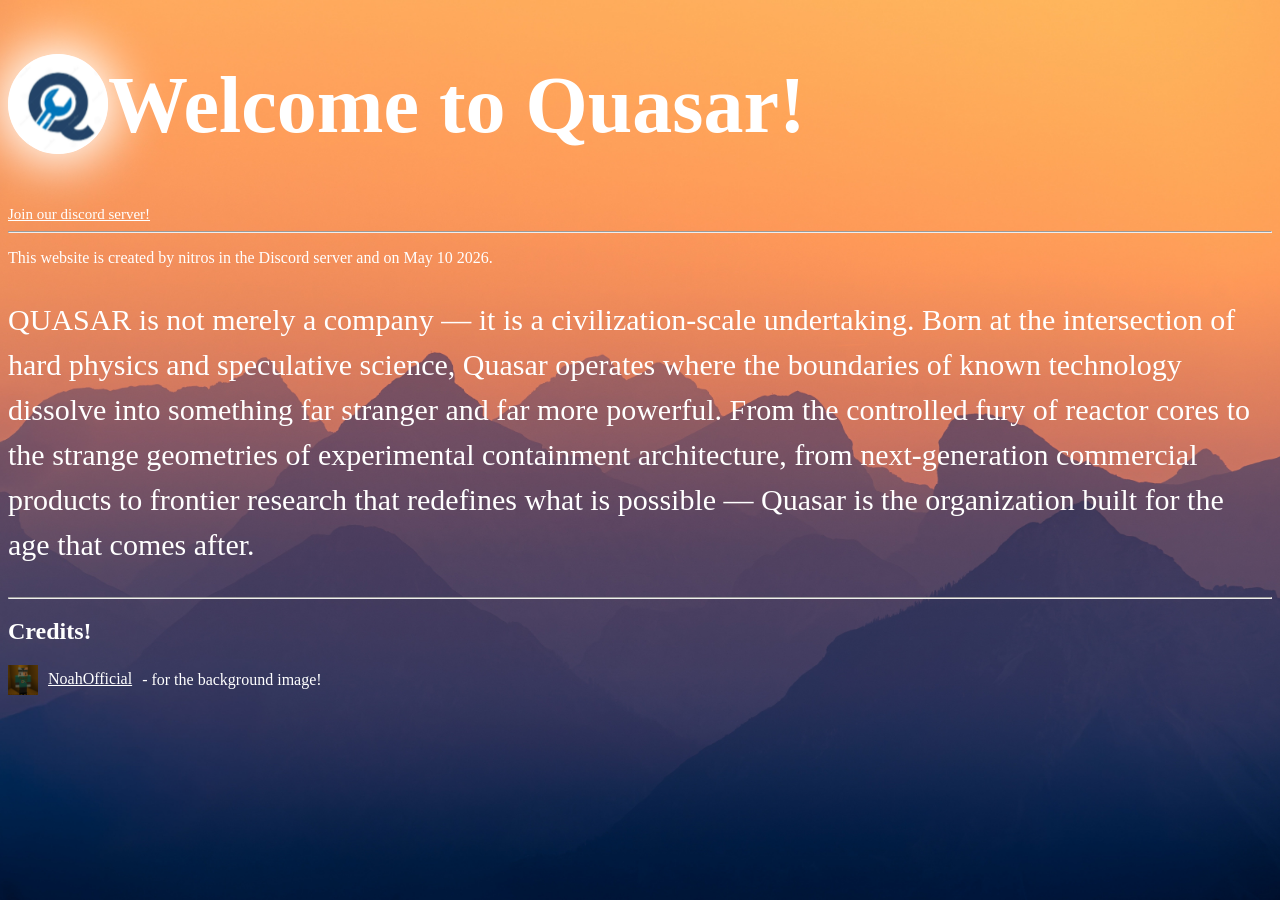
==== index.html @ c2767c57 "first commit" ====
<!DOCTYPE html>
<html>
    <style>
        .text {
            color: white;
            font-family: 'Lucida Console';
        }
        .glow_circle {
            width: 100px;
            height: 100px;
            background-color: white;
            border-radius: 50%;
            overflow: hidden;
            object-fit: cover;
            box-shadow: 0 0 50px 10px white;
        }
        @keyframes spin {
            from {
                transform: rotate(0deg);
            }
            to {
                transform: rotate(360deg);
            }
        }
        .rotate {
            animation: spin 10s linear infinite;
        }
    </style>
    <body style="background-image: url('imgs/background.png'); background-repeat: no-repeat; background-attachment: fixed; background-size: cover; background-position: center;">
        <img src="imgs/quasarIcon.png" width="100px" height="100px" style="float: left;" class="glow_circle rotate">

        <div class="text">
            <h1 style="font-size:500%; padding-top: 0.5%; padding-left: 7%;">Welcome to Quasar!</h1>
            <a href="https://discord.gg/Y3awe7jg2W" style="color: white; font-size: 15px;">Join our discord server!</a>
            <hr>
            <p>This website is created by nitros in the Discord server and on May 10 2026.</p>
            <p style="font-size: 30px; line-height: 150%;">QUASAR is not merely a company — it is a civilization-scale undertaking. Born at the intersection of hard physics and speculative science, Quasar operates where the boundaries of known technology dissolve into something far stranger and far more powerful. From the controlled fury of reactor cores to the strange geometries of experimental containment architecture, from next-generation commercial products to frontier research that redefines what is possible — Quasar is the organization built for the age that comes after.</p>
            <hr>
            <h2>Credits!</h2>
        </div>
        <img src="imgs/noahPFP1.png" width="30px" height="30px" style="float: left;">
        <div style="display: flex;" class="text">
            <a href="https://discord.com/users/1489448009862484019" style="position: relative; top: 5px; left: 10px; color: white;">NoahOfficial</a>
            <p style="position: relative; left: 20px; bottom: 10px;"> - for the background image!</p>
    </body>
</html>
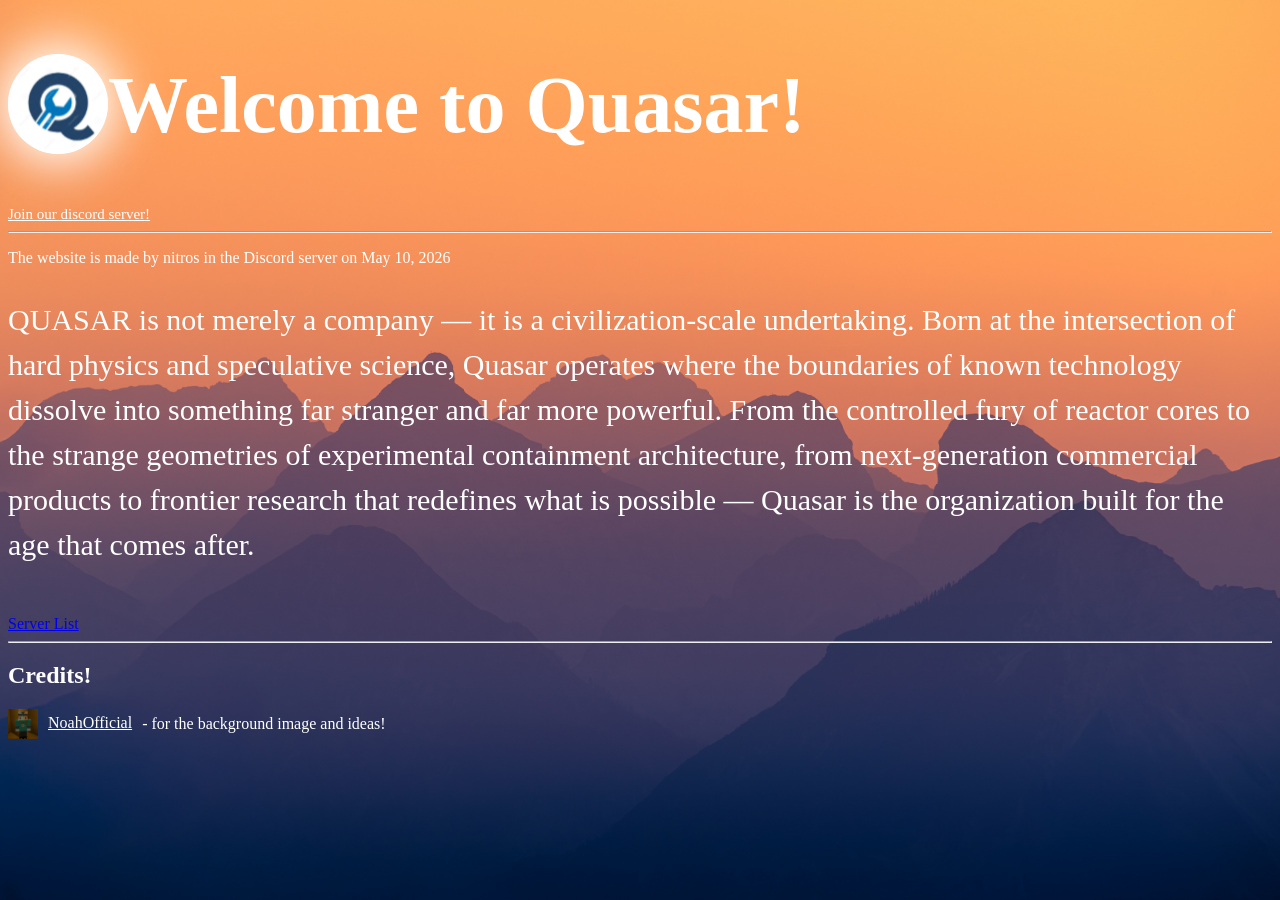
==== commit c0c4ad2e: "add" ====
--- a/index.html
+++ b/index.html
@@ -1,5 +1,9 @@
 <!DOCTYPE html>
 <html>
+    <head>
+        <title>Quasar</title>
+        <meta charset="UTF-8">
+    </head>
     <style>
         .text {
             color: white;
@@ -33,14 +37,16 @@
             <h1 style="font-size:500%; padding-top: 0.5%; padding-left: 7%;">Welcome to Quasar!</h1>
             <a href="https://discord.gg/Y3awe7jg2W" style="color: white; font-size: 15px;">Join our discord server!</a>
             <hr>
-            <p>This website is created by nitros in the Discord server and on May 10 2026.</p>
+            <p>The website is made by nitros in the Discord server on May 10, 2026</p>
             <p style="font-size: 30px; line-height: 150%;">QUASAR is not merely a company — it is a civilization-scale undertaking. Born at the intersection of hard physics and speculative science, Quasar operates where the boundaries of known technology dissolve into something far stranger and far more powerful. From the controlled fury of reactor cores to the strange geometries of experimental containment architecture, from next-generation commercial products to frontier research that redefines what is possible — Quasar is the organization built for the age that comes after.</p>
+            <br>
+            <a href="serverList.html">Server List</a>
             <hr>
             <h2>Credits!</h2>
         </div>
         <img src="imgs/noahPFP1.png" width="30px" height="30px" style="float: left;">
         <div style="display: flex;" class="text">
             <a href="https://discord.com/users/1489448009862484019" style="position: relative; top: 5px; left: 10px; color: white;">NoahOfficial</a>
-            <p style="position: relative; left: 20px; bottom: 10px;"> - for the background image!</p>
+            <p style="position: relative; left: 20px; bottom: 10px;"> - for the background image and ideas!</p>
     </body>
 </html>
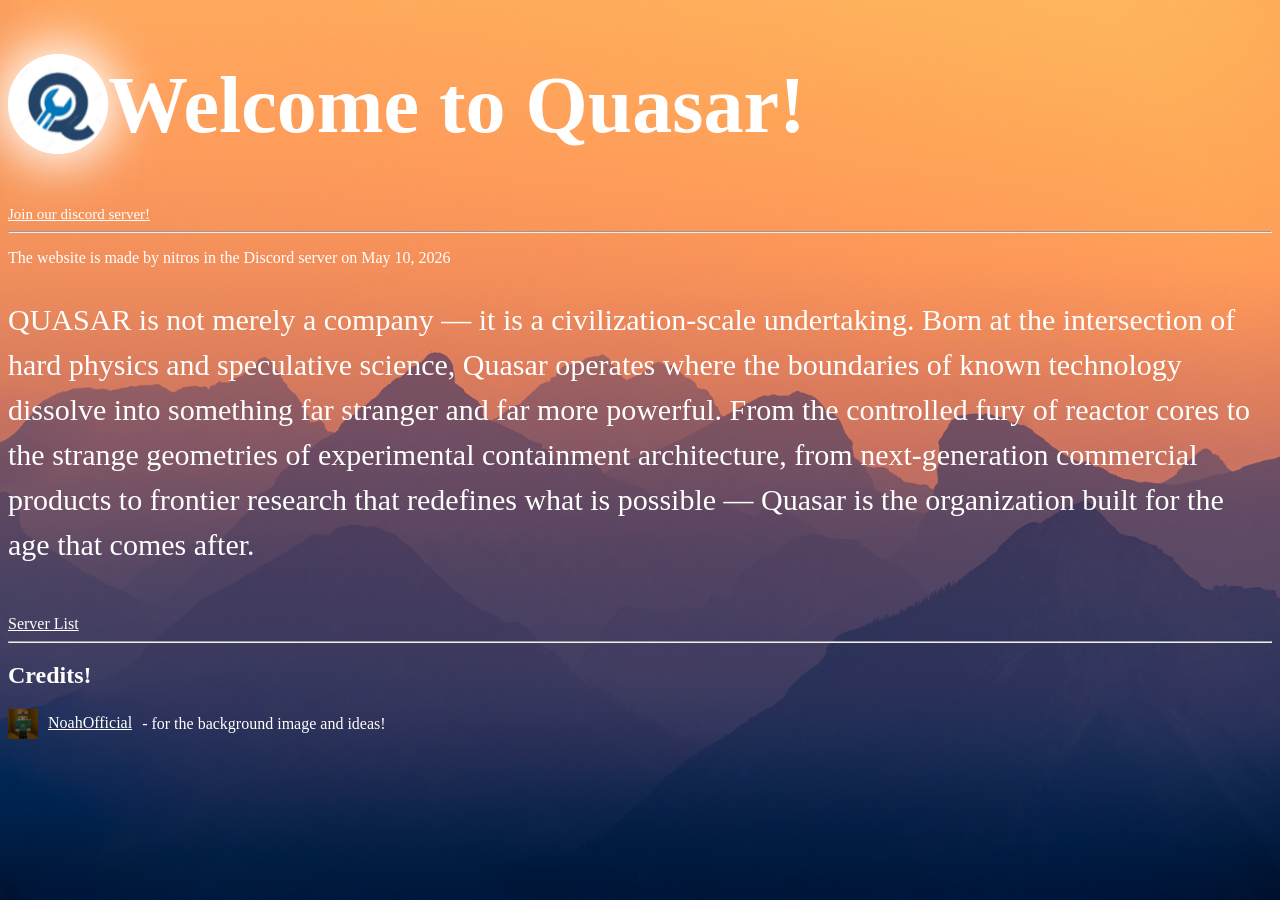
==== commit 9b08261c: "add" ====
--- a/index.html
+++ b/index.html
@@ -40,7 +40,7 @@
             <p>The website is made by nitros in the Discord server on May 10, 2026</p>
             <p style="font-size: 30px; line-height: 150%;">QUASAR is not merely a company — it is a civilization-scale undertaking. Born at the intersection of hard physics and speculative science, Quasar operates where the boundaries of known technology dissolve into something far stranger and far more powerful. From the controlled fury of reactor cores to the strange geometries of experimental containment architecture, from next-generation commercial products to frontier research that redefines what is possible — Quasar is the organization built for the age that comes after.</p>
             <br>
-            <a href="serverList.html">Server List</a>
+            <a href="serverList.html" style="color: white;">Server List</a>
             <hr>
             <h2>Credits!</h2>
         </div>
